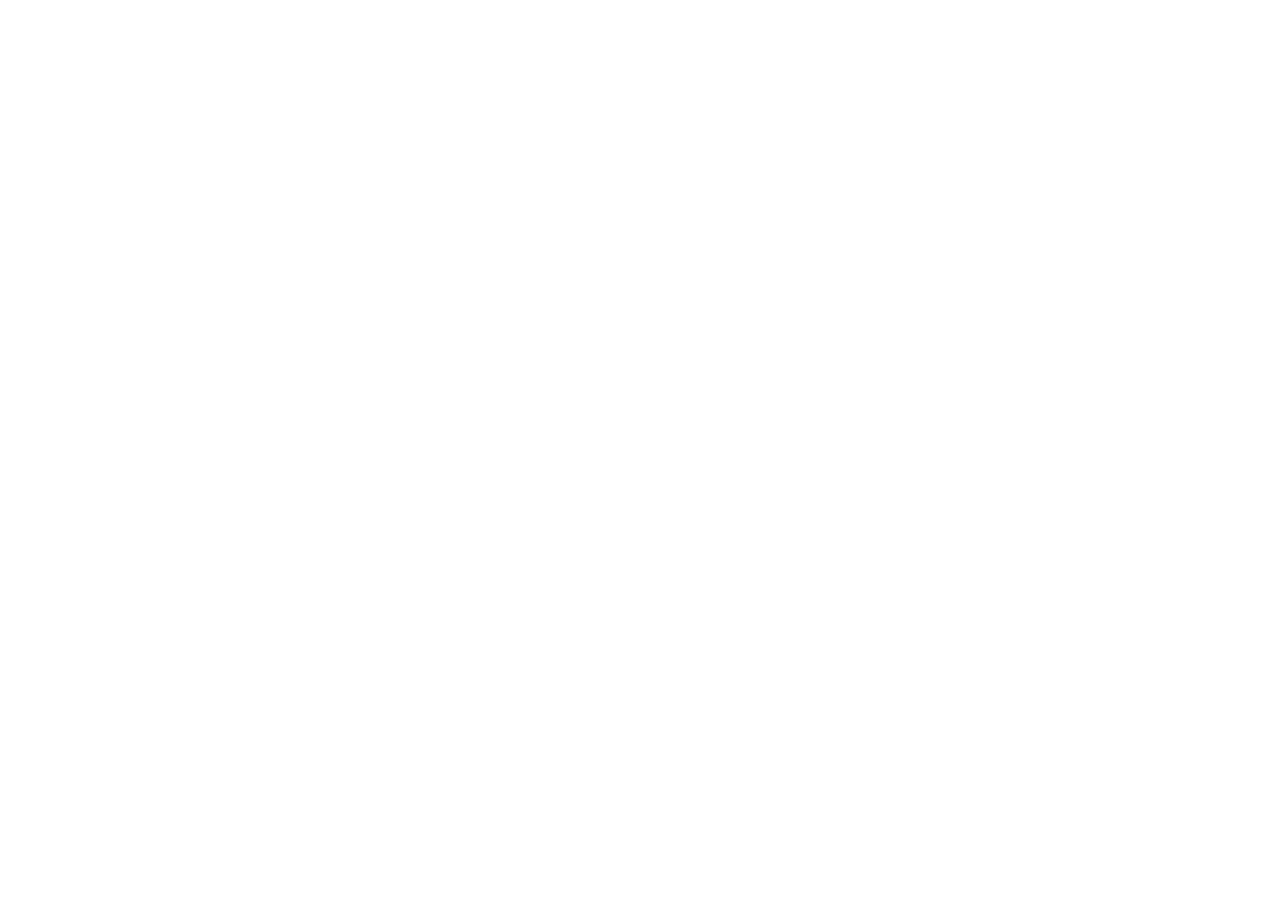
==== index.html @ f2e0301b "Criei a Página inicial" ====
<!DOCTYPE html>
<html lang="pt-br">
<head>
    <meta charset="UTF-8">
    <meta http-equiv="X-UA-Compatible" content="IE=edge">
    <meta name="viewport" content="width=device-width, initial-scale=1.0">
    <title>Projeto Redes Sociais</title>
    <link rel="shortcut icon" href="favicon.ico" type="image/x-icon">
</head>
<body>
    
</body>
</html>
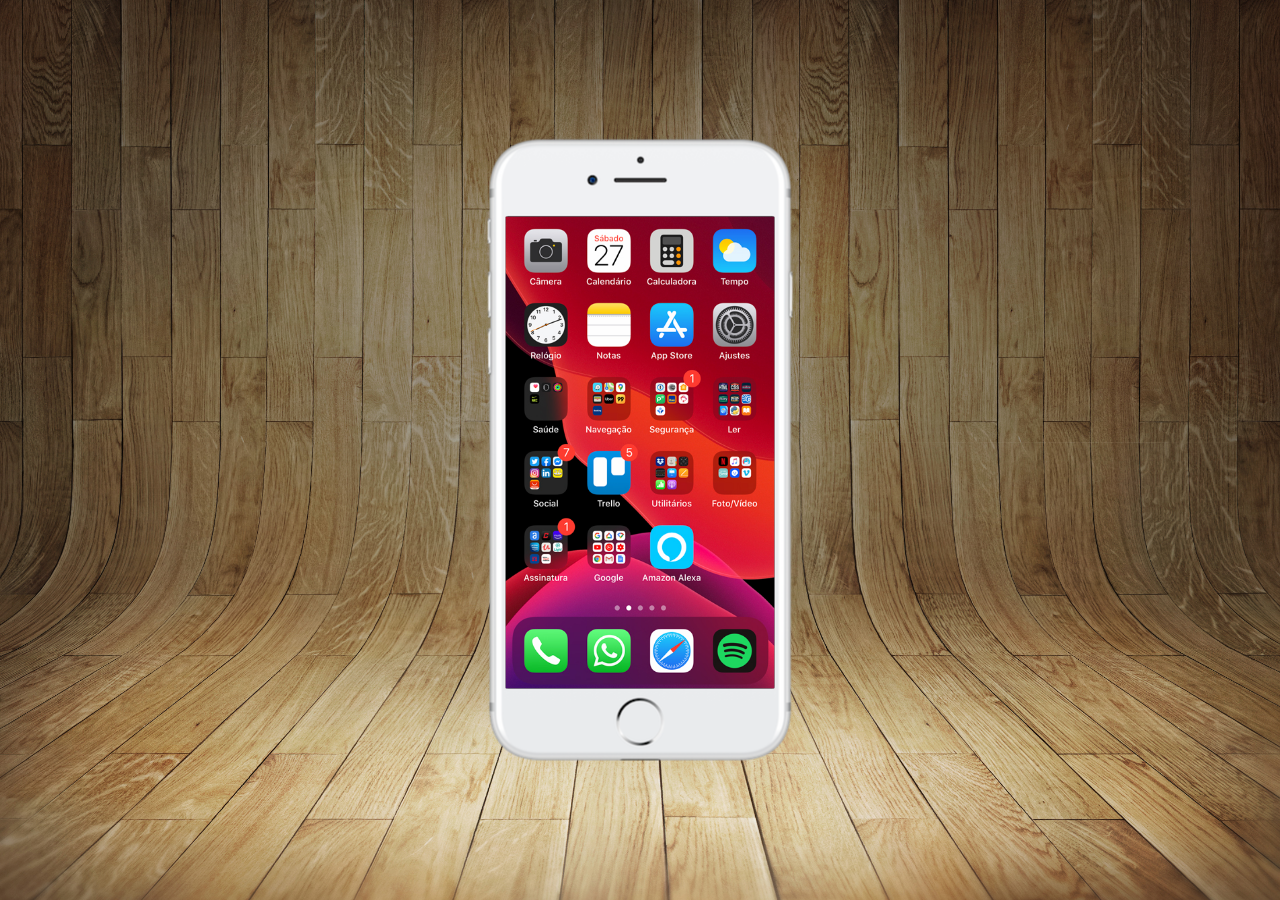
==== commit 9f376d21: "Criei a tela Home" ====
--- a/index.html
+++ b/index.html
@@ -6,8 +6,16 @@
     <meta name="viewport" content="width=device-width, initial-scale=1.0">
     <title>Projeto Redes Sociais</title>
     <link rel="shortcut icon" href="favicon.ico" type="image/x-icon">
+    <link rel="stylesheet" href="estilos/style.css">
 </head>
 <body>
-    
+    <main>
+        <section id="telefone">
+            <iframe src="home.html" name="tela" id="tela" frameborder="0"></iframe>
+        </section>
+        <section id="redes-sociais">
+
+        </section>
+    </main>
 </body>
 </html>--- a/estilos/style.css
+++ b/estilos/style.css
@@ -0,0 +1,43 @@
+@charset "UTF-8";
+
+* {
+    margin: 0;
+    padding: 0;
+    font-family: Arial, Helvetica, sans-serif;
+}
+
+html, body {
+    height: 100vh;
+    width: 100vw;
+}
+
+body {
+    background: url(../imagens/fundo-madeira.jpg) no-repeat top center;
+    background-size: cover;
+    background-attachment: fixed;
+}
+
+main {
+    height: 100vh;
+    position: relative;
+}
+
+section#telefone {
+    background: url(../imagens/frame-iphone.png) no-repeat;
+    position: absolute;
+    width: 311px;
+    height: 627px;
+
+    top: 50%;
+    left: 50%;
+
+    transform: translate(-50%, -50%);
+}
+
+iframe#tela {
+    position: relative;
+    top: 80px;
+    left: 21px;
+    width: 269px;
+    height: 472px;
+}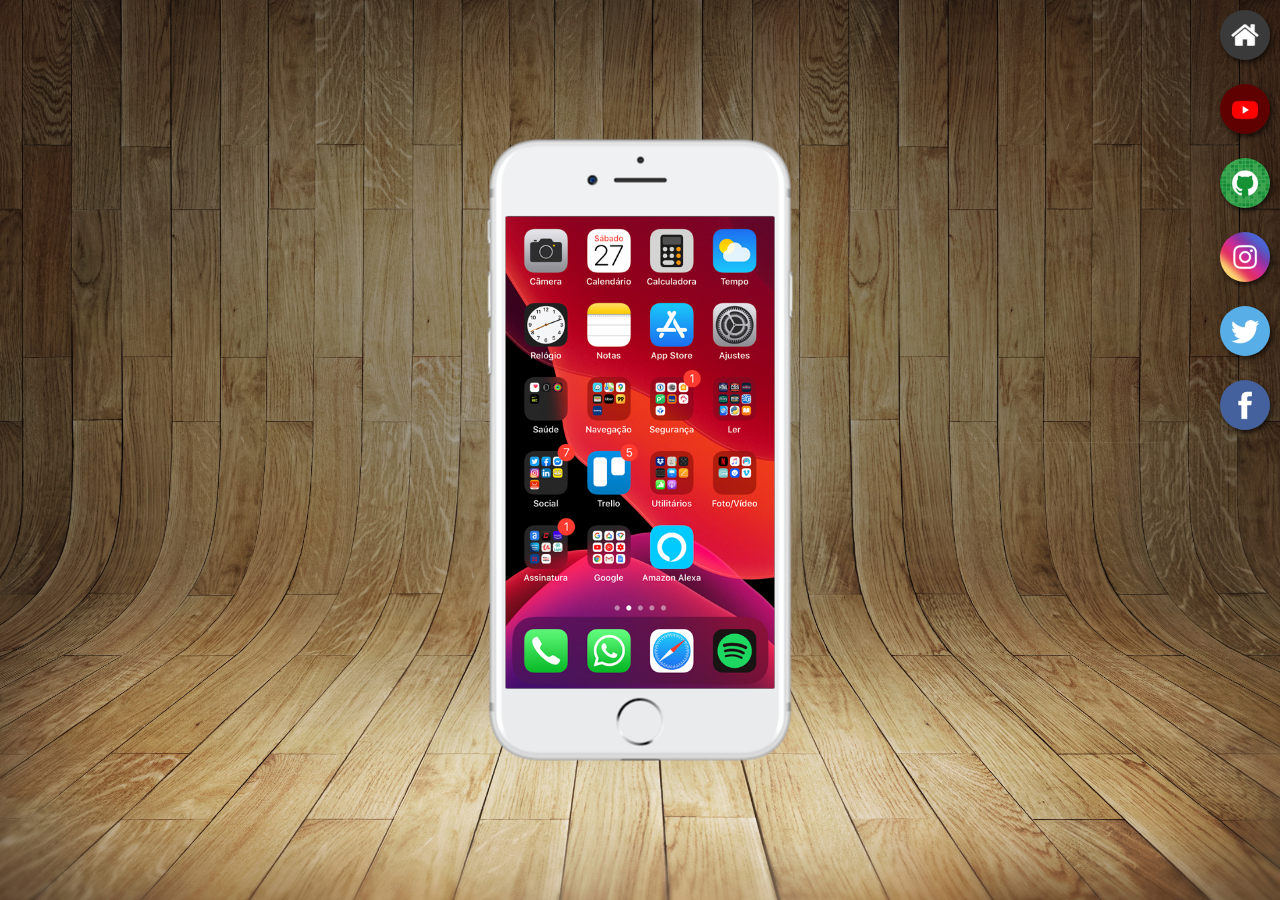
==== commit 3e76eb49: "Atualizei" ====
--- a/index.html
+++ b/index.html
@@ -11,10 +11,17 @@
 <body>
     <main>
         <section id="telefone">
-            <iframe src="home.html" name="tela" id="tela" frameborder="0"></iframe>
+            <iframe src="home.html" name="tela" id="tela" frameborder="0">
+                Seu navegador não é compatível com isso!
+            </iframe>
         </section>
         <section id="redes-sociais">
-
+            <a href="" target="tela"><img src="imagens/logo-home.jpg" alt=""></a><br>
+            <a href="" target="tela"><img src="imagens/logo-youtube.jpg" alt=""></a><br>
+            <a href="" target="tela"><img src="imagens/logo-github.jpg" alt=""></a><br>
+            <a href="" target="tela"><img src="imagens/logo-instagram.jpg" alt=""></a><br>
+            <a href="" target="tela"><img src="imagens/logo-twitter.jpg" alt=""></a><br>
+            <a href="" target="tela"><img src="imagens/logo-facebook.jpg" alt=""></a>
         </section>
     </main>
 </body>
--- a/estilos/style.css
+++ b/estilos/style.css
@@ -40,4 +40,21 @@
     left: 21px;
     width: 269px;
     height: 472px;
-}+}
+
+section#redes-sociais img {
+    box-sizing: border-box;
+    width: 50px;
+    margin: 10px;
+    border-radius: 50px;
+    box-shadow: 2px 3px 5px rgba(0, 0, 0, 0.626);
+}
+
+section#redes-sociais {
+    text-align: right;
+}
+
+section#redes-sociais img:hover {
+    border: 2px solid rgb(247, 201, 201);
+    transform: translate(-3px, -3px);
+}
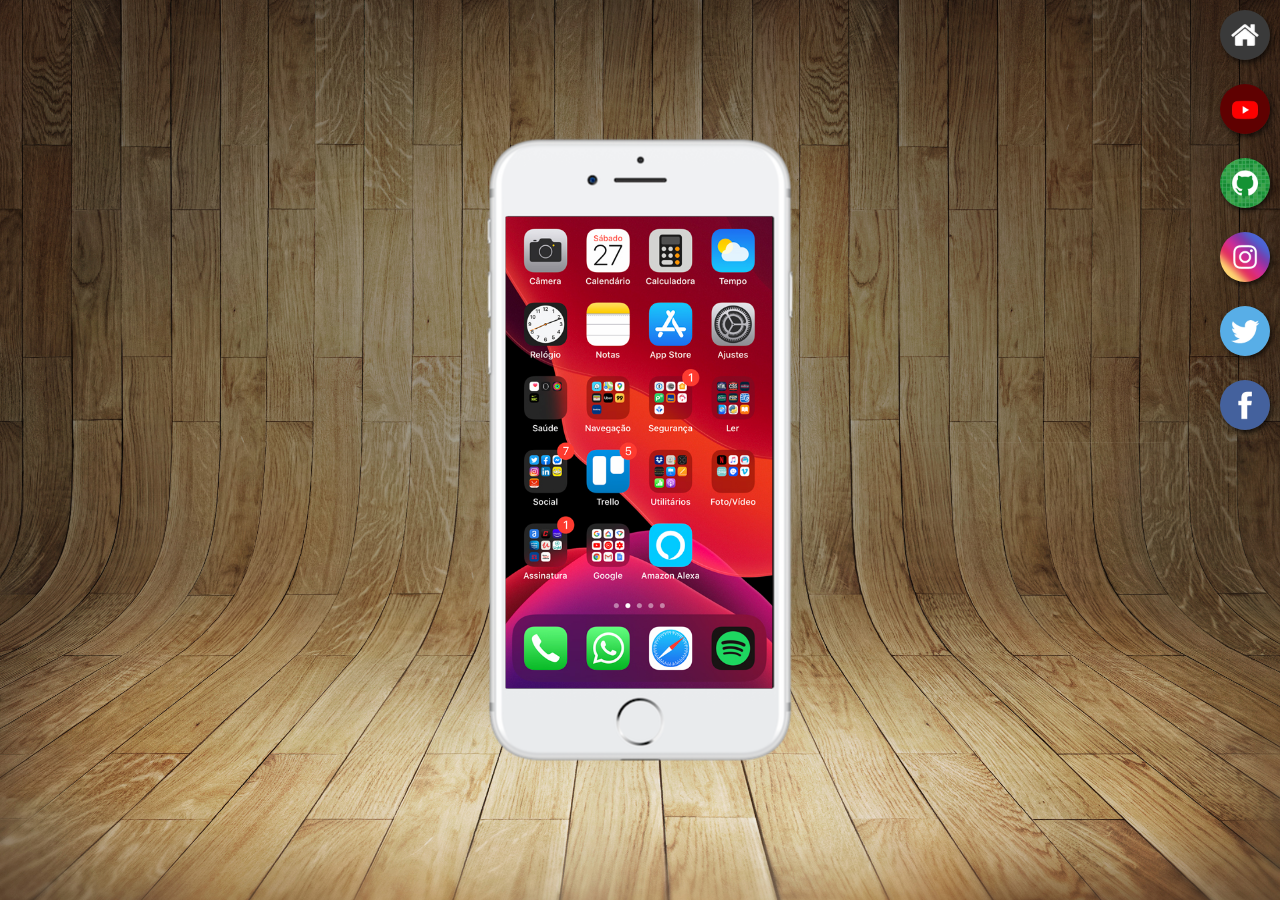
==== commit d24ee587: "Criei as páginas dos meus projetos" ====
--- a/index.html
+++ b/index.html
@@ -16,12 +16,12 @@
             </iframe>
         </section>
         <section id="redes-sociais">
-            <a href="" target="tela"><img src="imagens/logo-home.jpg" alt=""></a><br>
-            <a href="" target="tela"><img src="imagens/logo-youtube.jpg" alt=""></a><br>
-            <a href="" target="tela"><img src="imagens/logo-github.jpg" alt=""></a><br>
-            <a href="" target="tela"><img src="imagens/logo-instagram.jpg" alt=""></a><br>
-            <a href="" target="tela"><img src="imagens/logo-twitter.jpg" alt=""></a><br>
-            <a href="" target="tela"><img src="imagens/logo-facebook.jpg" alt=""></a>
+            <a href="home.html" target="tela"><img src="imagens/logo-home.jpg" alt="Home"></a><br>
+            <a href="youtube.html" target="tela"><img src="imagens/logo-youtube.jpg" alt="Youtube"></a><br>
+            <a href="github.html" target="tela"><img src="imagens/logo-github.jpg" alt="Github"></a><br>
+            <a href="instagram.html" target="tela"><img src="imagens/logo-instagram.jpg" alt="Instagram"></a><br>
+            <a href="twitter.html" target="tela"><img src="imagens/logo-twitter.jpg" alt="Twitter"></a><br>
+            <a href="facebook.html" target="tela"><img src="imagens/logo-facebook.jpg" alt="Facebook"></a>
         </section>
     </main>
 </body>
--- a/estilos/style.css
+++ b/estilos/style.css
@@ -38,7 +38,7 @@
     position: relative;
     top: 80px;
     left: 21px;
-    width: 269px;
+    width: 267px;
     height: 472px;
 }
 
